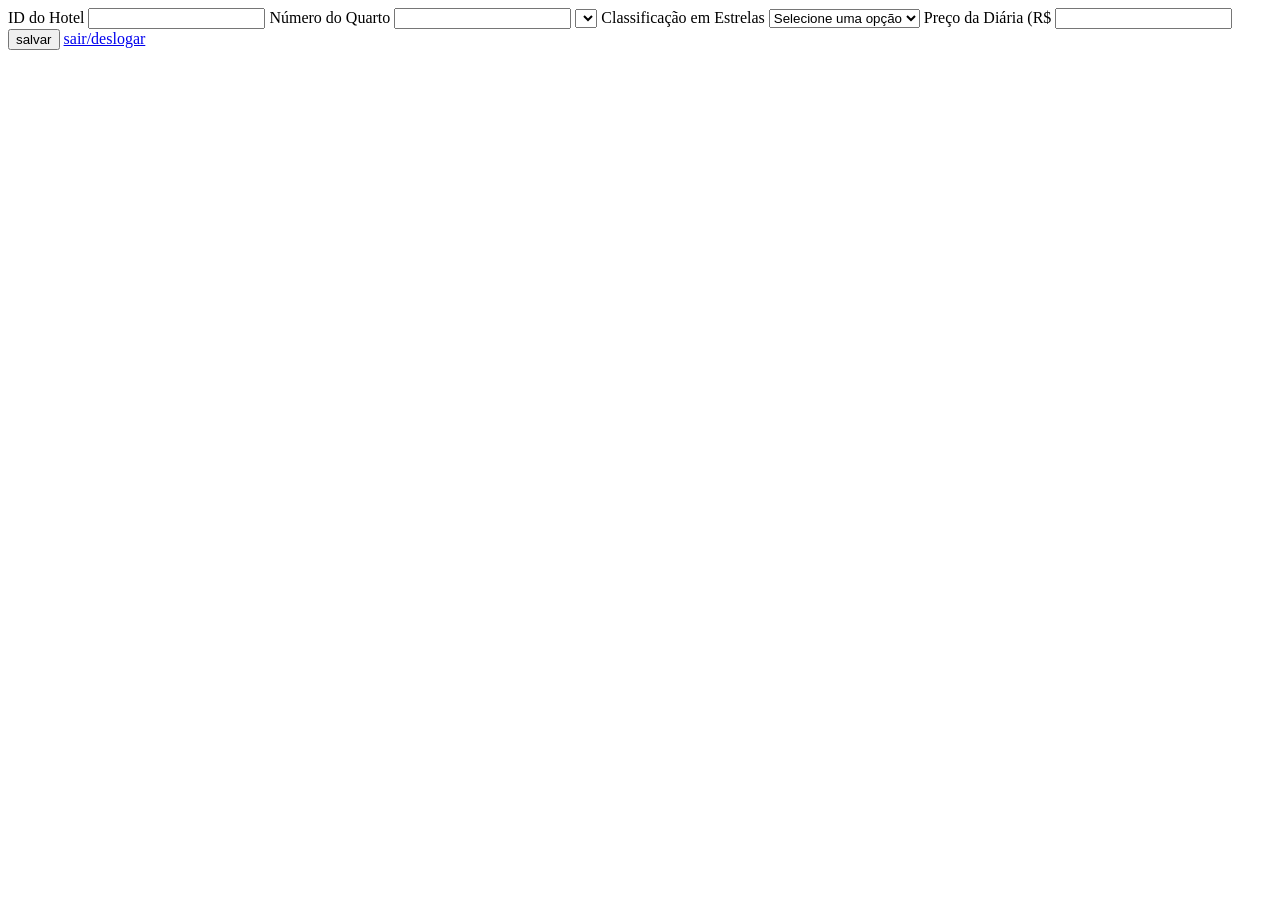
==== cadastrar_quarto.html @ d91a53fe "aula" ====
<!DOCTYPE html>
<html lang="en">
<head>
    <meta charset="UTF-8">
    <meta name="viewport" content="width=device-width, initial-scale=1.0">
    <title>Document</title>
</head>
<body>
     <form action="cadastrar_quarto.html" method="post">


                        <label for="id">ID do Hotel</label>
                        <input type="number" id="id" name="id">

                        <label for="numero">Número do Quarto</label>
                        <input type="text" id="numero" name="numero">

                       <select name="quando" id=""></select>

                       <label for="estrelas">Classificação  em Estrelas</label>
                       
<select name="estrelas" id="estrelas" > 
  <option value="" disabled selected>Selecione  uma opção</option>
  <option value="1">1</option>
  <option value="2">2</option>
  <option value="3">3</option>
  <option value="4">4</option>
  <option value="5">5</option>
</select>

                        <label for="preco">Preço da Diária (R$</label>
                        <input type="number" step="0.01"  min="0" id="preco" name="preco">

                        <button>salvar</button> <a href="logout_hotel.php">sair/deslogar</a>
     </form>
</body>
</html>
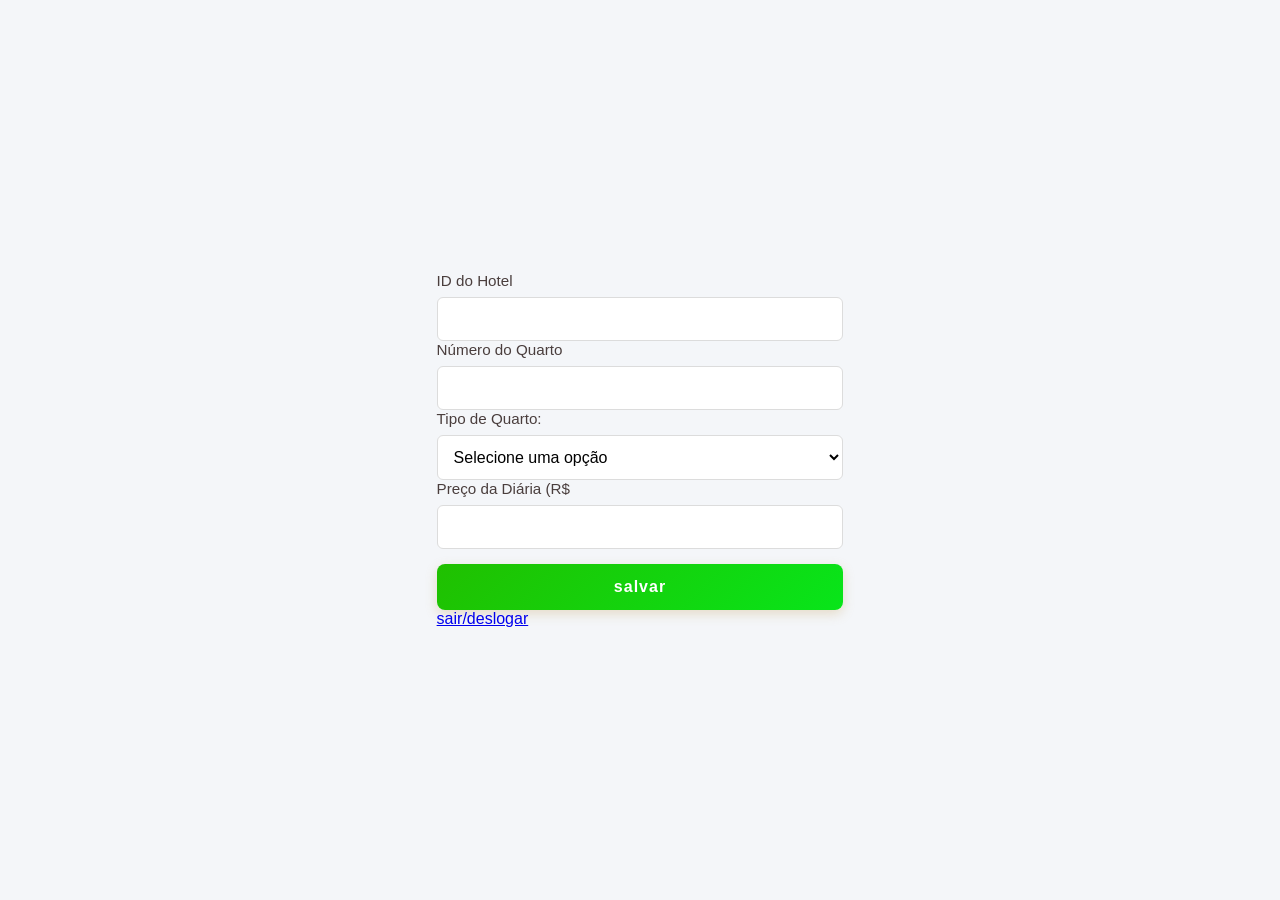
==== commit 12b81ab7: "dec" ====
--- a/cadastrar_quarto.html
+++ b/cadastrar_quarto.html
@@ -4,32 +4,184 @@
     <meta charset="UTF-8">
     <meta name="viewport" content="width=device-width, initial-scale=1.0">
     <title>Document</title>
+
+
+
+<style>
+        button{
+          background-color: chartreuse;
+          border-radius: 12px;
+        }
+ body {
+            font-family: 'Segoe UI', Tahoma, Geneva, Verdana, sans-serif;
+            background-color: #f4f6f9;
+            color: #333;
+            margin: 0;
+            padding: 20px;
+            display: flex;
+            justify-content: center;
+            align-items: center;
+            min-height: 100vh;
+            box-sizing: border-box;
+        }
+
+ .container {
+            background-color: #ffffff;
+            border-radius: 12px;
+            box-shadow: 0 8px 24px rgba(0, 0, 0, 0.08);
+            padding: 40px;
+            width: 100%;
+            max-width: 450px;
+            text-align: center;
+        }
+
+  h1.fundo-pagina {
+            color: #9b8181; 
+            font-size: 2.2rem;
+            margin-top: 0;
+            margin-bottom: 5px;
+            font-weight: 600;
+            letter-spacing: 0.5px;
+            background-color: #ffffff;
+        }
+
+ h2 {
+            color: #666;
+            font-size: 1.4rem;
+            font-weight: 400;
+            margin-top: 0;
+            margin-bottom: 30px;
+        }
+
+ .form-group {
+            margin-bottom: 20px;
+            text-align: left;
+        }
+
+label {
+            display: block;
+            margin-bottom: 8px;
+            font-weight: 500;
+            color: #4a3e3d;
+            font-size: 0.95rem;
+        }
+
+  input[type="text"], input[type="email"], input[type="password"], select {
+            width: 100%;
+            padding: 12px;
+            border: 1px solid #dcdcdc;
+            border-radius: 6px;
+            font-size: 1rem;
+            transition: border-color 0.3s, box-shadow 0.3s;
+            box-sizing: border-box;
+            background-color: #fff;
+        }
+
+ input[type="text"]:focus, select:focus {
+            border-color: #c5a059; /* Borda dourada suave */
+            box-shadow: 0 0 0 3px rgba(197, 160, 89, 0.2);
+            outline: none;
+        }
+
+
+
+
+
+
+
+
+
+ input[type="number"]:focus, select:focus {
+            border-color: #c5a059; /* Borda dourada suave */
+            box-shadow: 0 0 0 3px rgba(197, 160, 89, 0.2);
+            outline: none;
+        }
+
+input[type="number"], input[type="email"], input[type="password"], select {
+            width: 100%;
+            padding: 12px;
+            border: 1px solid #dcdcdc;
+            border-radius: 6px;
+            font-size: 1rem;
+            transition: border-color 0.3s, box-shadow 0.3s;
+            box-sizing: border-box;
+            background-color: #fff;
+
+}
+
+            
+
+
+
+
+ button {
+            background: linear-gradient(135deg, #20c000, #08e51a); /* Degradê dourado */
+            color: #ffffff;
+            border: none;
+            border-radius: 8px;
+            padding: 14px;
+            width: 100%;
+            font-size: 1rem;
+            font-weight: bold;
+            letter-spacing: 1px;
+            cursor: pointer;
+            transition: opacity 0.2s, transform 0.1s;
+            margin-top: 15px;
+            box-shadow: 0 4px 12px rgba(197, 160, 89, 0.3);
+        }
+
+ button:hover {
+            opacity: 0.9;
+        }
+
+  button:active {
+            transform: scale(0.98);
+        }
+
+  .back-link {
+            display: inline-block;
+            margin-top: 25px;
+            color: #8c7e7d;
+            text-decoration: none;
+            font-size: 0.9rem;
+            transition: color 0.2s;
+            border-bottom: 1px solid #dcdcdc;
+            padding-bottom: 2px;
+        }
+
+   .back-link:hover {
+            color: #4a3e3d;
+            border-bottom-color: #4a3e3d;
+        }
+
+  </style>
+
 </head>
 <body>
-     <form action="cadastrar_quarto.html" method="post">
+     <form action="salvar_quarto.php" method="post">
 
 
                         <label for="id">ID do Hotel</label>
-                        <input type="number" id="id" name="id">
+                        <input type="number" id="id" name="id" >
 
                         <label for="numero">Número do Quarto</label>
                         <input type="text" id="numero" name="numero">
 
-                       <select name="quando" id=""></select>
+                     
 
-                       <label for="estrelas">Classificação  em Estrelas</label>
+
+  <label for="tipo">Tipo de Quarto:</label>
                        
-<select name="estrelas" id="estrelas" > 
+<select name="tipo" id="tipo" > 
   <option value="" disabled selected>Selecione  uma opção</option>
-  <option value="1">1</option>
-  <option value="2">2</option>
-  <option value="3">3</option>
-  <option value="4">4</option>
-  <option value="5">5</option>
+  <option value="solteiro">Solteiro</option>
+  <option value="casal">Casal</option>
+  <option value="suite de luxo">Suíte Luxo</option>
+ 
 </select>
 
-                        <label for="preco">Preço da Diária (R$</label>
-                        <input type="number" step="0.01"  min="0" id="preco" name="preco">
+                        <label for="preco_diaria">Preço da Diária (R$</label>
+                        <input type="number" step="0.01"  min="0" id="preco_diaria" name="preco_diaria ">
 
                         <button>salvar</button> <a href="logout_hotel.php">sair/deslogar</a>
      </form>
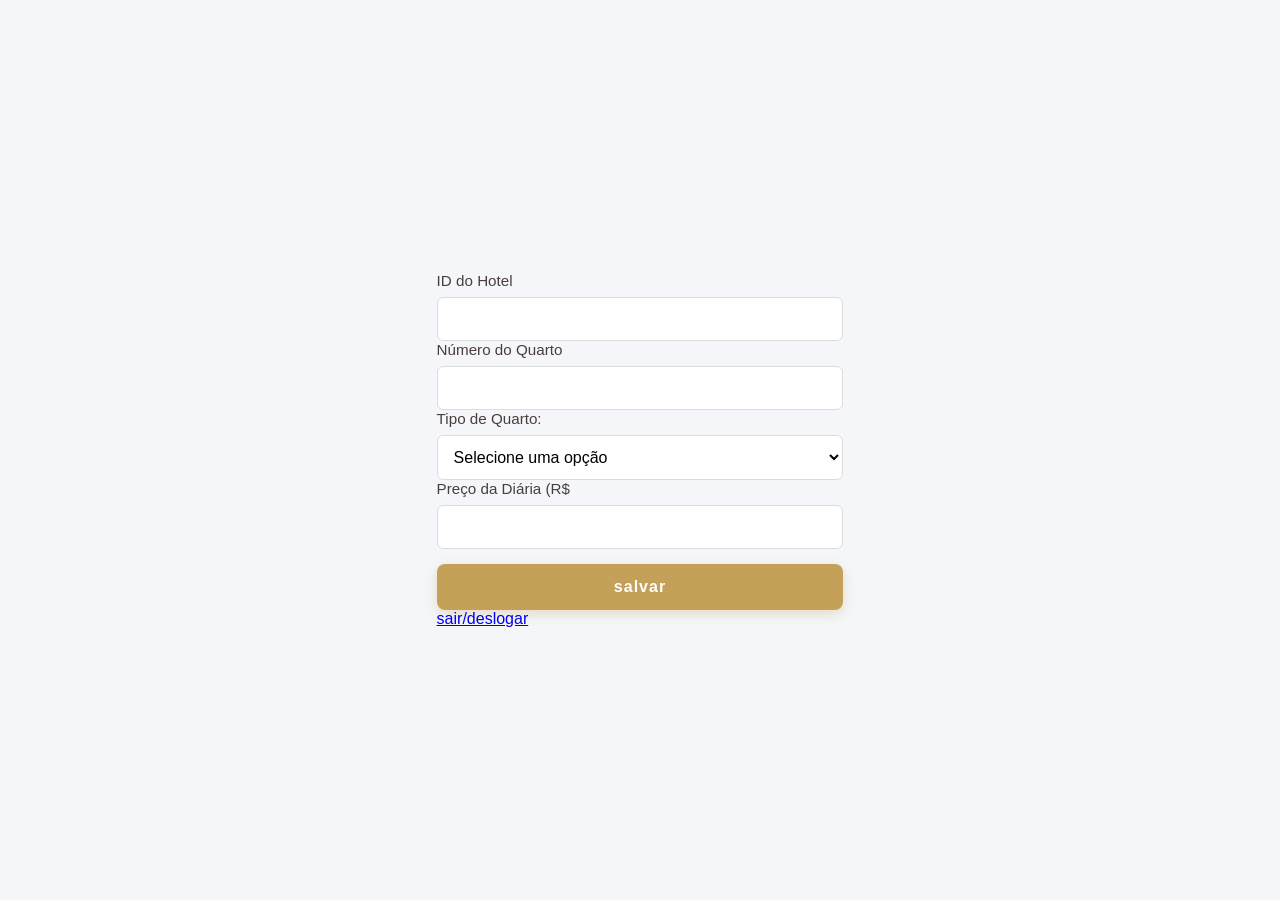
==== commit 8dc4c71c: "comentario" ====
--- a/cadastrar_quarto.html
+++ b/cadastrar_quarto.html
@@ -115,7 +115,7 @@
 
 
  button {
-            background: linear-gradient(135deg, #20c000, #08e51a); /* Degradê dourado */
+            background: linear-gradient(135deg, #c5a059, #c5a059); /* Degradê dourado */
             color: #ffffff;
             border: none;
             border-radius: 8px;
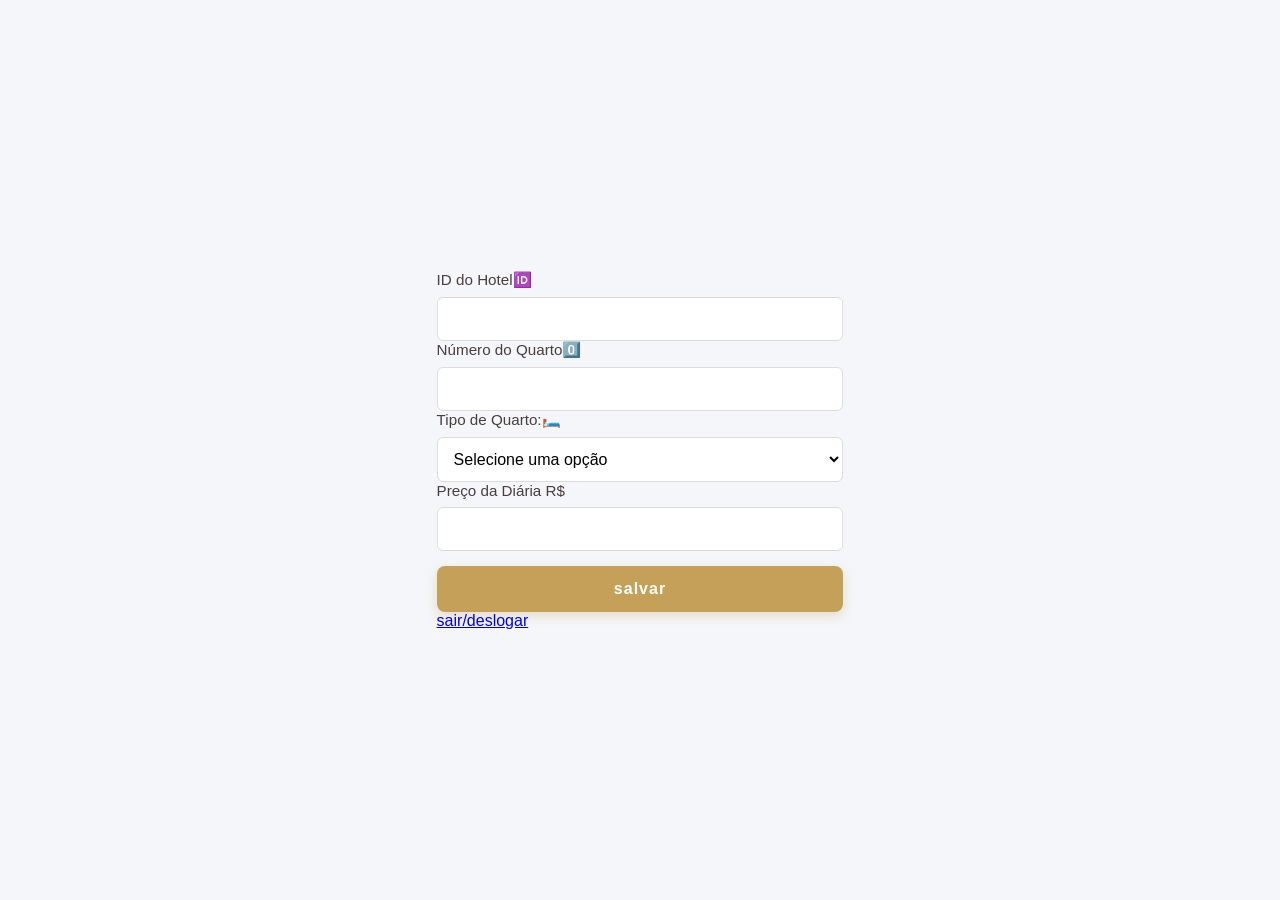
==== commit 76a1e95d: "Criação de arquivo de reservas para controle de hotel" ====
--- a/cadastrar_quarto.html
+++ b/cadastrar_quarto.html
@@ -161,16 +161,16 @@
      <form action="salvar_quarto.php" method="post">
 
 
-                        <label for="id">ID do Hotel</label>
+                        <label for="id">ID do Hotel🆔</label>
                         <input type="number" id="id" name="id" >
 
-                        <label for="numero">Número do Quarto</label>
+                        <label for="numero">Número do Quarto0️⃣</label>
                         <input type="text" id="numero" name="numero">
 
                      
 
 
-  <label for="tipo">Tipo de Quarto:</label>
+  <label for="tipo">Tipo de Quarto:🛏️</label>
                        
 <select name="tipo" id="tipo" > 
   <option value="" disabled selected>Selecione  uma opção</option>
@@ -180,7 +180,7 @@
  
 </select>
 
-                        <label for="preco_diaria">Preço da Diária (R$</label>
+                        <label for="preco_diaria">Preço da Diária R$</label>
                         <input type="number" step="0.01"  min="0" id="preco_diaria" name="preco_diaria ">
 
                         <button>salvar</button> <a href="logout_hotel.php">sair/deslogar</a>
